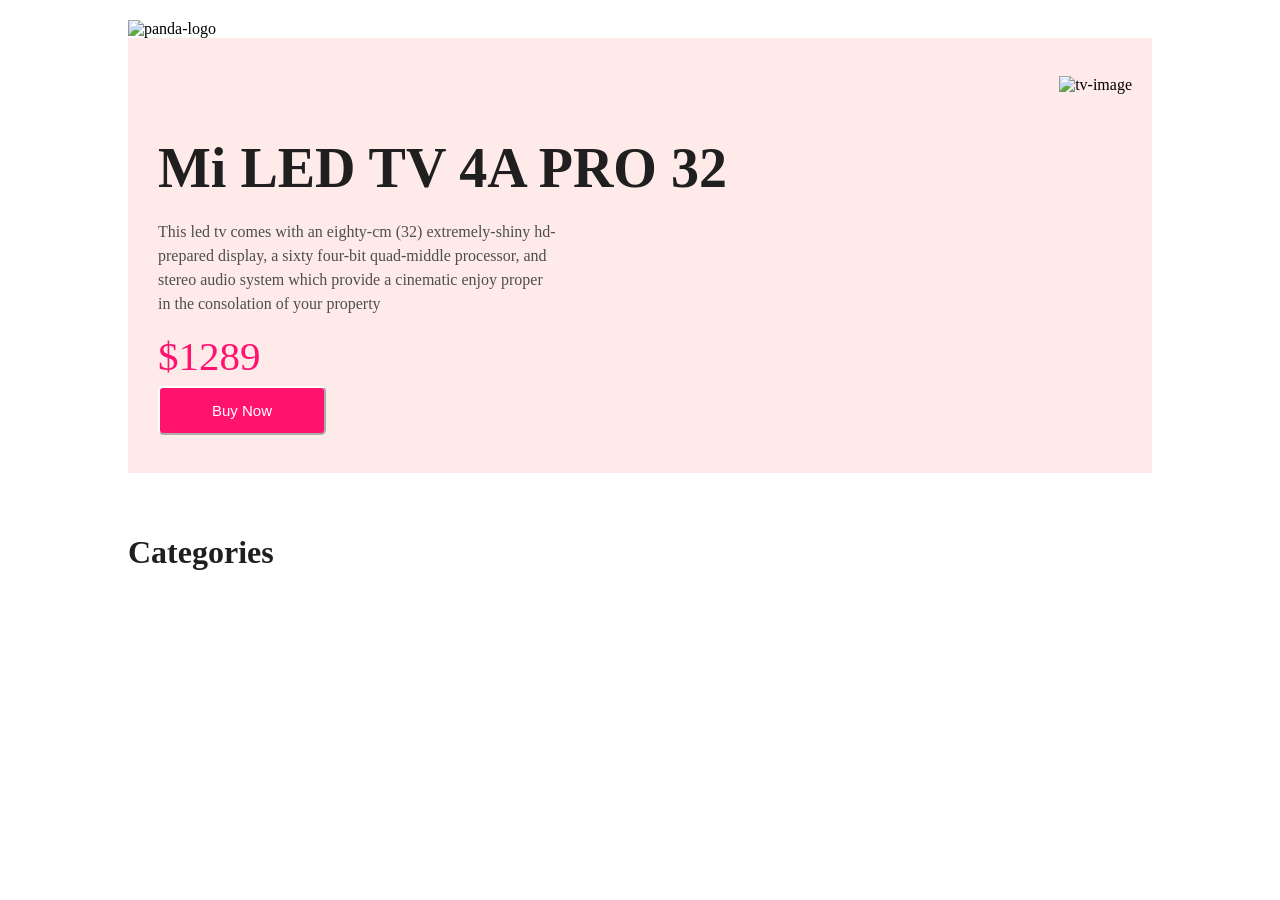
==== goods-panda.html @ e733883c "Category section added" ====
<!DOCTYPE html>
<html lang="en">

<head>
    <meta charset="UTF-8">
    <meta name="viewport" content="width=device-width, initial-scale=1.0">
    <title>Goods Panda</title>
    <link rel="shortcut icon" href="/goods-panda-resources/assets/logo.png" type="image/x-icon">
    <link rel="stylesheet" href="goods-panda.css">
</head>

<body>
    <header>
        <nav id="navbar">
            <div>
                <img src="/goods-panda-resources/assets/logo.png " alt="panda-logo">
            </div>
            <div>
                <img src="/goods-panda-resources/assets/menu-bar.png" alt="">
            </div>
        </nav>

    </header>
    <!-- Hero Section -->
    <section id="hero">
        <div style="
            padding-top: 60px;
           
            ">
            <p style="
             display: inline-block;
            margin: auto;
            color:  #1f1f1fFF;
            font-size: 56px;
            font-weight: 700;
            padding-left: 30px;
            height: 68px;
            " ‍>Mi LED TV 4A PRO 32</p>
            <p style="color: #4e4e4eFF;
            font-size: 16px;
            font-weight: 400;
                padding-left: 30px;
                /* padding-top: 10px; */
                /* padding-bottom: 20px; */
                width: 400px;
                line-height: 1.5;
                letter-spacing: 0px;
            ">This led tv comes with an eighty-cm (32) extremely-shiny hd-prepared display, a sixty four-bit
                quad-middle processor, and stereo audio system which provide a cinematic enjoy proper in the consolation
                of your property</p>
            <p style="
            display: inline-block;
            margin: auto;
            display: flex;
            color: #FF136F;
            font-size: 41px;
            font-weight: 500;
            line-height: 1.2;
            padding-left: 30px;
            ">$1289</p>
            <button type="button" style="
            margin-left: 30px;
            margin-top: 5px;
            background-color: #FF136F;
           width: 168px;
            border-radius: 5px;
            color: #ffff;
            border-color: white;
            padding-inline-start: 20px;
            padding-inline-end: 20px;
            padding-block-start: 14px;
            padding-block-end: 14px;
            font-size: 15px;
            
            ">Buy Now</button>
        </div>
        <div style=" 
        padding-right: 20px;
        
        ">
            <img src="/goods-panda-resources/assets/hero-tv.png" alt="tv-image">
        </div>
    </section>

    <!-- Categories Section -->
    <section style="margin-top: 60px;">
        <p style="color: #1f1f1fFF;
            font-size: 32px;
            font-weight: 600;
            line-height: 1.2
            
        
        ;">Categories</p>
        <div style="
            display:flex;
            justify-content: space-between;">
            <div style="
            background: linear-gradient(to bottom, rgba(255, 156, 53, 1) 0%);
            width: 350px;
            height: 110px;
            display:flex;
            justify-content: space-around;
             padding-top: 10px;
            border-radius: 8px;
            padding-bottom: 10px;
            ">
                <p style="
                    color: white;
                    font-size: 32px;
                    font-weight: 500;
                    line-height: 1.2;
                    ">Watch</p>
                <img src="/goods-panda-resources/assets/category-watch.png" alt="">
            </div>
            <div style="
            background: linear-gradient(to bottom, rgba(255, 19, 111, 1) 100%);
            width: 350px;
            height: 110px;
            display:flex;
            justify-content: space-around;
            padding-top: 10px;
            border-radius: 8px;
            padding-bottom: 10px;
            /* background-color: #ff136f; */
            ">
                <p style="
                    color: white;
                    font-size: 32px;
                    font-weight: 500;
                    line-height: 1.2;
                    ">Bag</p>
                <img src="/goods-panda-resources/assets/category-bag.png" alt="">
            </div>
            <div style="
            background: linear-gradient(to bottom, rgba(63, 7, 248, 1) 100%);
            width: 350px;
            height: 110px;
            display:flex;
            justify-content: space-around;
             padding-top: 10px;
            border-radius: 8px;
            padding-bottom: 10px;
            /* background-color: #3f07f8; */
            ">
                <p style="
                    color: white;
                    font-size: 32px;
                    font-weight: 500;
                    line-height: 1.2;
                    ">Shoes</p>
                <img src="/goods-panda-resources/assets/category-shoe.png" alt="">
            </div>
        </div>
    </section>
    <!--  -->
</body>

</html>
---- goods-panda.css ----
body {
    width: 80%;
    margin: 0 auto;
}

#navbar {
    display: flex;
    justify-content: space-between;
    padding-top: 20px;
}

#hero {
    background-color: #FEEAE9;
    display: flex;
    justify-content: space-between;
    padding-top: 38px;
    padding-bottom: 38px;
    
   
}
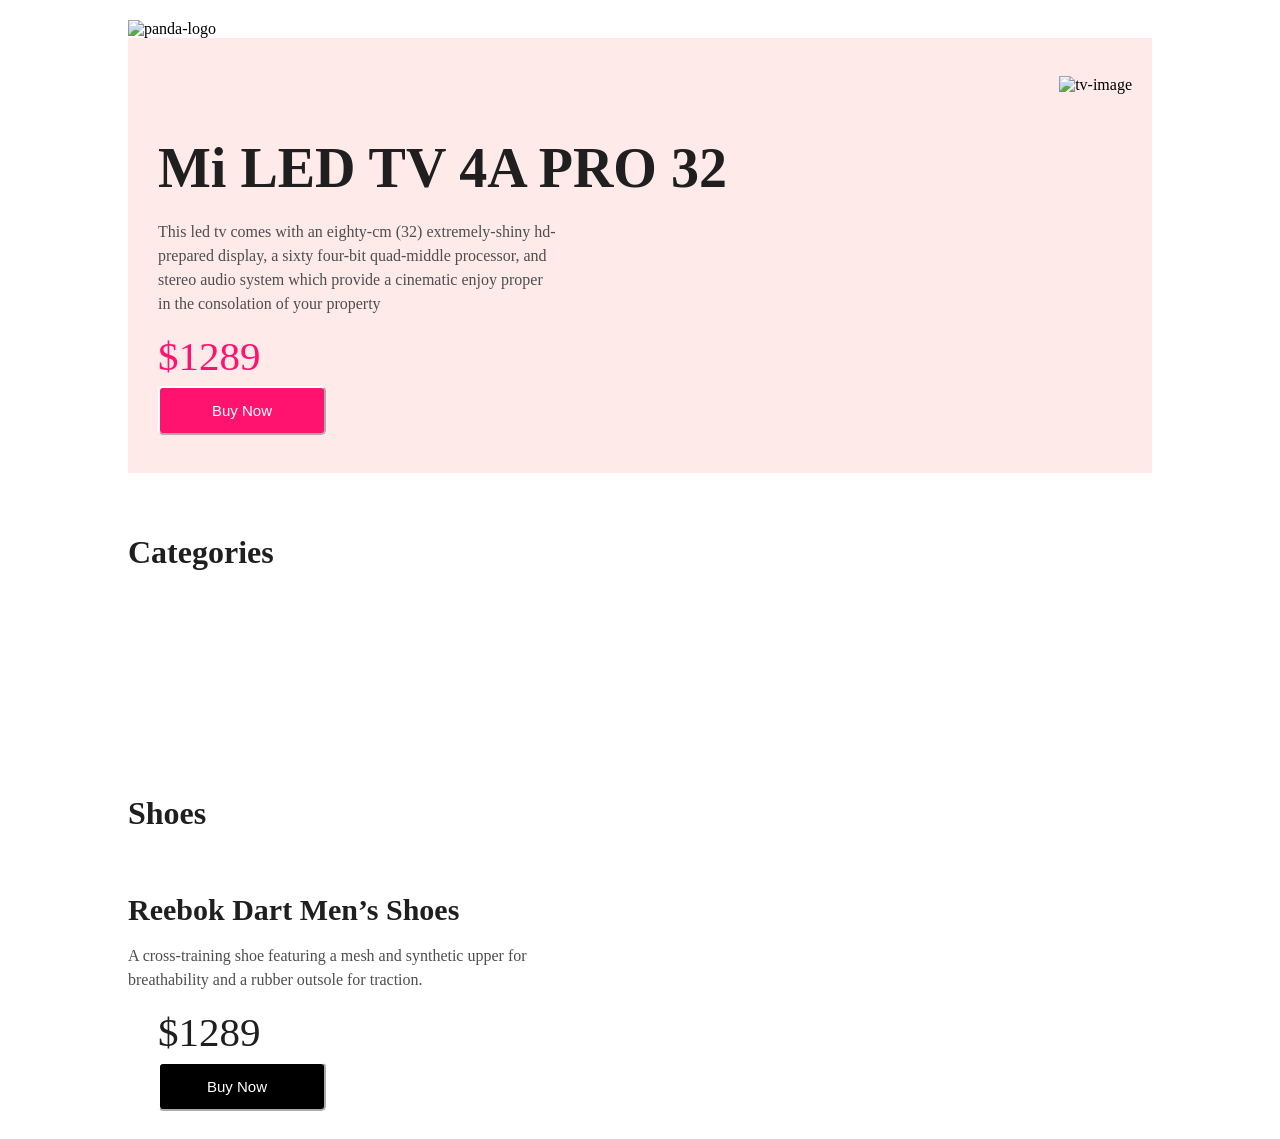
==== commit 56445759: "working on Shoes section" ====
--- a/goods-panda.html
+++ b/goods-panda.html
@@ -152,7 +152,94 @@
             </div>
         </div>
     </section>
-    <!--  -->
+    <!-- Shoes Section -->
+     <section style="margin-top: 60px;">
+        <p style="color: #1f1f1fFF;
+            font-size: 32px;
+            font-weight: 600;
+            line-height: 1.2
+            
+        
+        ;">Shoes</p>
+        <div style="
+            /* display:flex;
+            justify-content: space-between;*/">
+            <div style="
+            
+            /* width: 350px; */
+            /* height: 110px; */
+            /* display:flex; */
+            /* justify-content: space-around; */
+            box-shadow: ;
+             padding-top: 10px;
+            border-radius: 8px;
+            border-color: black;
+            padding-bottom: 10px;
+            ">
+            <img src="/goods-panda-resources/assets/shoe-1.png" alt="">
+             <p style="
+             /* display: inline-block; */
+            margin: auto;
+            color:  #1f1f1fFF;
+            font-size: 30px;
+            font-weight: 600;
+            /* padding-left: 30px; */
+            /* height: 68px; */
+            line-height: 1.2;
+            align-items: center;
+            " ‍>Reebok Dart Men’s Shoes</p>
+                <p style="color: #4e4e4eFF;
+            font-size: 16px;
+            font-weight: 400;
+                /* padding-left: 30px; */
+                /* padding-top: 10px; */
+                /* padding-bottom: 20px; */
+                width: 400px;
+                line-height: 1.5;
+                letter-spacing: 0px;
+                align-items: center;
+            ">A cross-training shoe featuring a mesh and synthetic upper for breathability and a rubber outsole for traction.</p>
+            <p style="
+            /* display: inline-block; */
+            margin: auto;
+            /* display: flex; */
+            color:  #1f1f1fFF;
+            font-size: 41px;
+            font-weight: 500;
+            line-height: 1.2;
+            padding-left: 30px;
+            justify-content: center;
+            ">$1289</p>
+            <button type="button" style="
+            margin-left: 30px;
+            margin-top: 5px;
+            background-color: black;
+           width: 168px;
+            border-radius: 5px;
+            color: #ffff;
+            border-color: white;
+            padding-inline-start: 20px;
+            padding-inline-end: 20px;
+            padding-block-start: 14px;
+            padding-block-end: 14px;
+            font-size: 15px;
+                display: flex;
+                align-items: center;
+                justify-content: center;
+                gap: 10px;
+            
+            ">Buy Now <span 
+            style="align-items: center;
+             display: flex;"><img src="/goods-panda-resources/assets/arrow.png" alt=""></span> </button>
+            </div>
+            <br>
+
+
+
+            
+        </div>
+    </section>
+
 </body>
 
 </html>
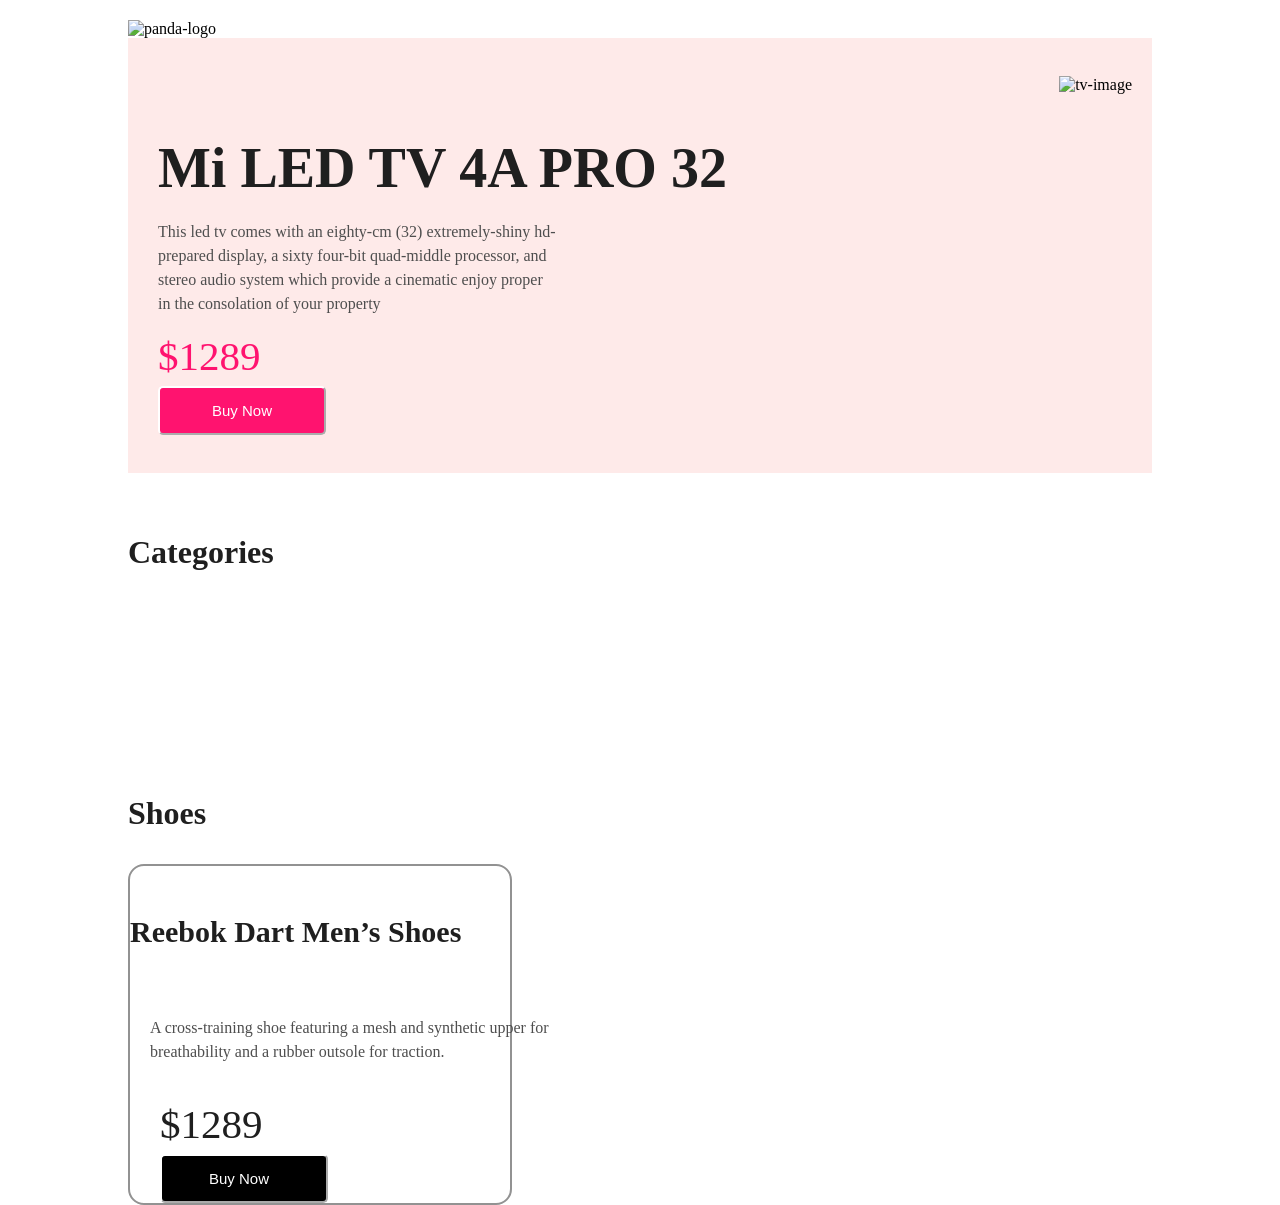
==== commit 2fa85d45: "Shoes Section Css assemble" ====
--- a/goods-panda.html
+++ b/goods-panda.html
@@ -163,76 +163,22 @@
         ;">Shoes</p>
         <div style="
             /* display:flex;
-            justify-content: space-between;*/">
-            <div style="
-            
-            /* width: 350px; */
-            /* height: 110px; */
-            /* display:flex; */
-            /* justify-content: space-around; */
-            box-shadow: ;
-             padding-top: 10px;
-            border-radius: 8px;
-            border-color: black;
-            padding-bottom: 10px;
+            justify-content: space-between;*/
             ">
+            <div class="card" >
             <img src="/goods-panda-resources/assets/shoe-1.png" alt="">
-             <p style="
-             /* display: inline-block; */
-            margin: auto;
-            color:  #1f1f1fFF;
-            font-size: 30px;
-            font-weight: 600;
-            /* padding-left: 30px; */
-            /* height: 68px; */
-            line-height: 1.2;
-            align-items: center;
-            " ‍>Reebok Dart Men’s Shoes</p>
-                <p style="color: #4e4e4eFF;
-            font-size: 16px;
-            font-weight: 400;
-                /* padding-left: 30px; */
-                /* padding-top: 10px; */
-                /* padding-bottom: 20px; */
-                width: 400px;
-                line-height: 1.5;
-                letter-spacing: 0px;
-                align-items: center;
-            ">A cross-training shoe featuring a mesh and synthetic upper for breathability and a rubber outsole for traction.</p>
-            <p style="
-            /* display: inline-block; */
-            margin: auto;
-            /* display: flex; */
-            color:  #1f1f1fFF;
-            font-size: 41px;
-            font-weight: 500;
-            line-height: 1.2;
-            padding-left: 30px;
-            justify-content: center;
-            ">$1289</p>
-            <button type="button" style="
-            margin-left: 30px;
-            margin-top: 5px;
-            background-color: black;
-           width: 168px;
-            border-radius: 5px;
-            color: #ffff;
-            border-color: white;
-            padding-inline-start: 20px;
-            padding-inline-end: 20px;
-            padding-block-start: 14px;
-            padding-block-end: 14px;
-            font-size: 15px;
-                display: flex;
-                align-items: center;
-                justify-content: center;
-                gap: 10px;
-            
-            ">Buy Now <span 
+             <p class="title" ‍>Reebok Dart Men’s Shoes</p>
+
+            <p class="description" 
+            >A cross-training shoe featuring a mesh and synthetic upper for breathability and a rubber outsole for traction.</p>
+
+            <p class="price" >$1289</p>
+
+            <button type="button" class="buyButton" >Buy Now <span 
             style="align-items: center;
              display: flex;"><img src="/goods-panda-resources/assets/arrow.png" alt=""></span> </button>
             </div>
-            <br>
+            
 
 
 
--- a/goods-panda.css
+++ b/goods-panda.css
@@ -15,6 +15,83 @@
     justify-content: space-between;
     padding-top: 38px;
     padding-bottom: 38px;
-    
+
+
+}
+
+.card {
+    width: 380px;
+    /* height: 110px; */
+    /* display:flex; */
+    /* justify-content: space-around; */
+    background-color: #ffffffFF;
+
+    border-radius: 16px;
+    border: 2px;
+    border-color: #929292FF;
+    border-style: solid;
+    align-items: center;
+    /* padding: 20px; */
+
+}
+
+.title {
+    /* display: inline-block; */
+    /* margin: auto; */
+    color: #1f1f1fFF;
+    font-size: 30px;
+    font-weight: 600;
+    /* padding-left: 30px; */
+    /* height: 68px; */
+    line-height: 1.2;
+    align-items: center;
+}
+
+.description {
+    color: #4e4e4eFF;
+    font-size: 16px;
+    font-weight: 400;
+    /* padding-left: 30px; */
+    /* padding-top: 10px; */
+    /* padding-bottom: 20px; */
+    width: 400px;
+    line-height: 1.5;
+    letter-spacing: 0px;
+    display:inline-block;
+    /* justify-content: center; */
+    /* align-items: center; */
+    padding: 20px;
    
+}
+
+.price {
+    /* display: inline-block; */
+    margin: auto;
+    /* display: flex; */
+    color: #1f1f1fFF;
+    font-size: 41px;
+    font-weight: 500;
+    line-height: 1.2;
+    padding-left: 30px;
+    justify-content: center;
+}
+
+.buyButton {
+    margin-left: 30px;
+    margin-top: 5px;
+    background-color: black;
+    width: 168px;
+    border-radius: 5px;
+    color: #ffff;
+    border-color: white;
+    padding-inline-start: 20px;
+    padding-inline-end: 20px;
+    padding-block-start: 14px;
+    padding-block-end: 14px;
+    font-size: 15px;
+    display: flex;
+    align-items: center;
+    justify-content: center;
+    gap: 10px;
+
 }
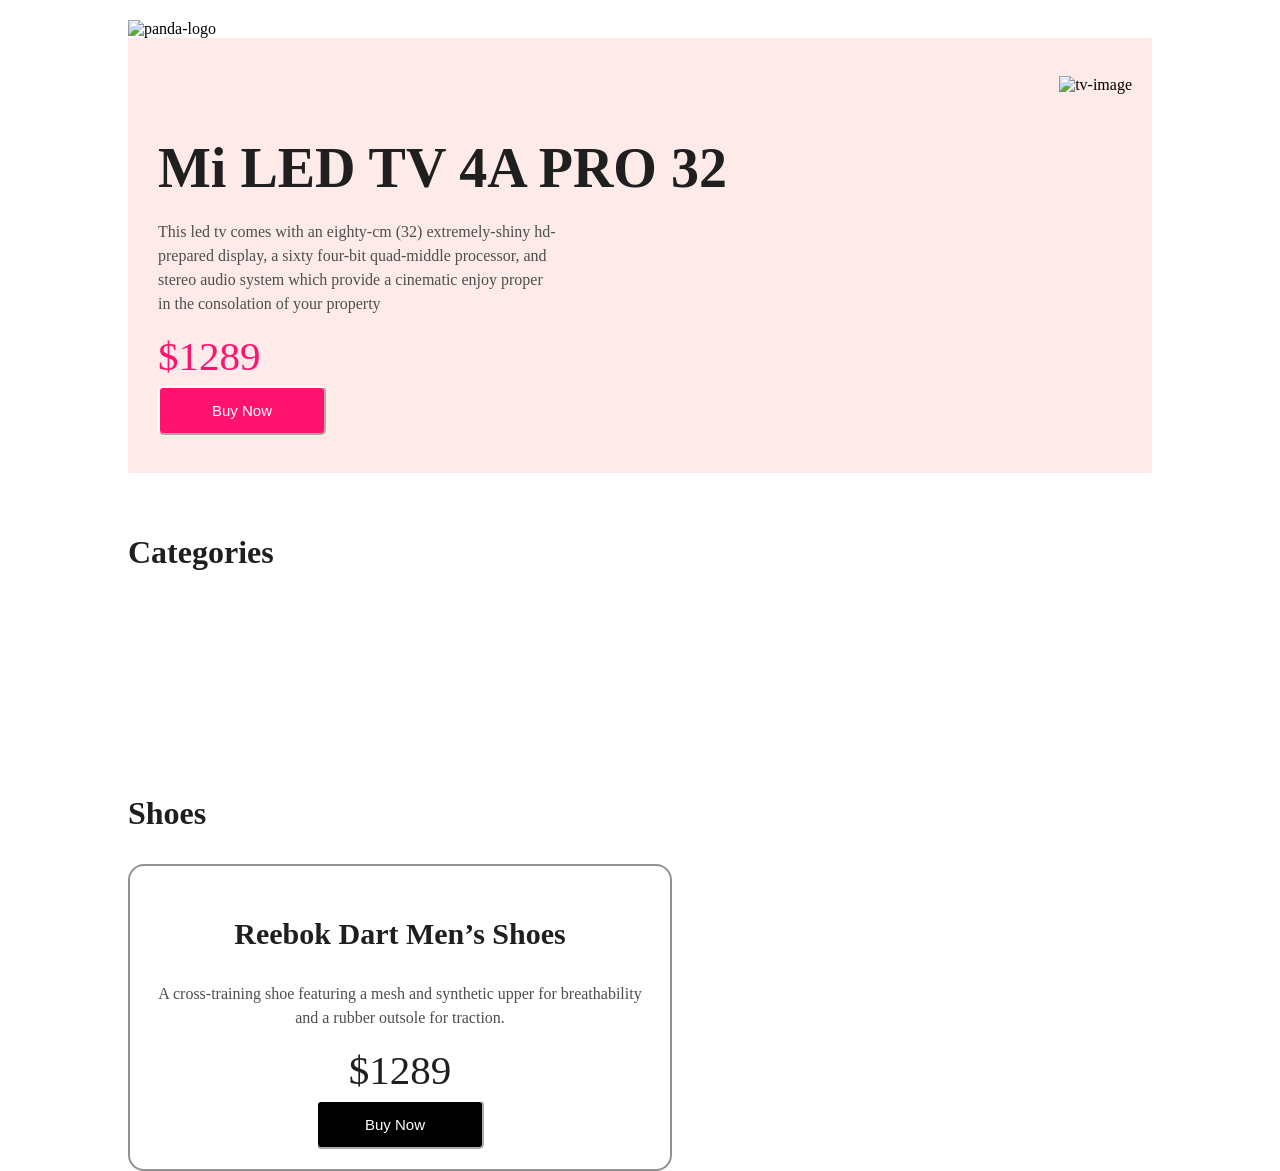
==== commit b8b733bf: "Shoes Card complete" ====
--- a/goods-panda.html
+++ b/goods-panda.html
@@ -166,7 +166,7 @@
             justify-content: space-between;*/
             ">
             <div class="card" >
-            <img src="/goods-panda-resources/assets/shoe-1.png" alt="">
+            <img class="image"  src="/goods-panda-resources/assets/shoe-1.png" alt="">
              <p class="title" ‍>Reebok Dart Men’s Shoes</p>
 
             <p class="description" 
@@ -174,9 +174,14 @@
 
             <p class="price" >$1289</p>
 
-            <button type="button" class="buyButton" >Buy Now <span 
+            <div style="
+            display: flex;
+            justify-content: center;
+            ">
+                <button type="button" class="buyButton" >Buy Now <span 
             style="align-items: center;
              display: flex;"><img src="/goods-panda-resources/assets/arrow.png" alt=""></span> </button>
+            </div>
             </div>
             
 
--- a/goods-panda.css
+++ b/goods-panda.css
@@ -20,7 +20,7 @@
 }
 
 .card {
-    width: 380px;
+    width: 500px;
     /* height: 110px; */
     /* display:flex; */
     /* justify-content: space-around; */
@@ -31,8 +31,17 @@
     border-color: #929292FF;
     border-style: solid;
     align-items: center;
-    /* padding: 20px; */
+    padding: 20px;
 
+}
+
+.image {
+    /* display: flex;
+            justify-content: center;
+            align-items: center; */
+    display: block;
+    margin-left: auto;
+    margin-right: auto;
 }
 
 .title {
@@ -44,23 +53,20 @@
     /* padding-left: 30px; */
     /* height: 68px; */
     line-height: 1.2;
-    align-items: center;
+    /* align-items: center; */
+    text-align: center;
 }
 
 .description {
     color: #4e4e4eFF;
     font-size: 16px;
     font-weight: 400;
-    /* padding-left: 30px; */
-    /* padding-top: 10px; */
-    /* padding-bottom: 20px; */
-    width: 400px;
+    /* width: 400px; */
     line-height: 1.5;
     letter-spacing: 0px;
-    display:inline-block;
-    /* justify-content: center; */
-    /* align-items: center; */
-    padding: 20px;
+    text-align: center;
+
+
    
 }
 
@@ -72,12 +78,11 @@
     font-size: 41px;
     font-weight: 500;
     line-height: 1.2;
-    padding-left: 30px;
-    justify-content: center;
+    text-align: center;
 }
 
 .buyButton {
-    margin-left: 30px;
+    /* margin-left: 30px; */
     margin-top: 5px;
     background-color: black;
     width: 168px;
@@ -93,5 +98,6 @@
     align-items: center;
     justify-content: center;
     gap: 10px;
+    
+}
 
-}
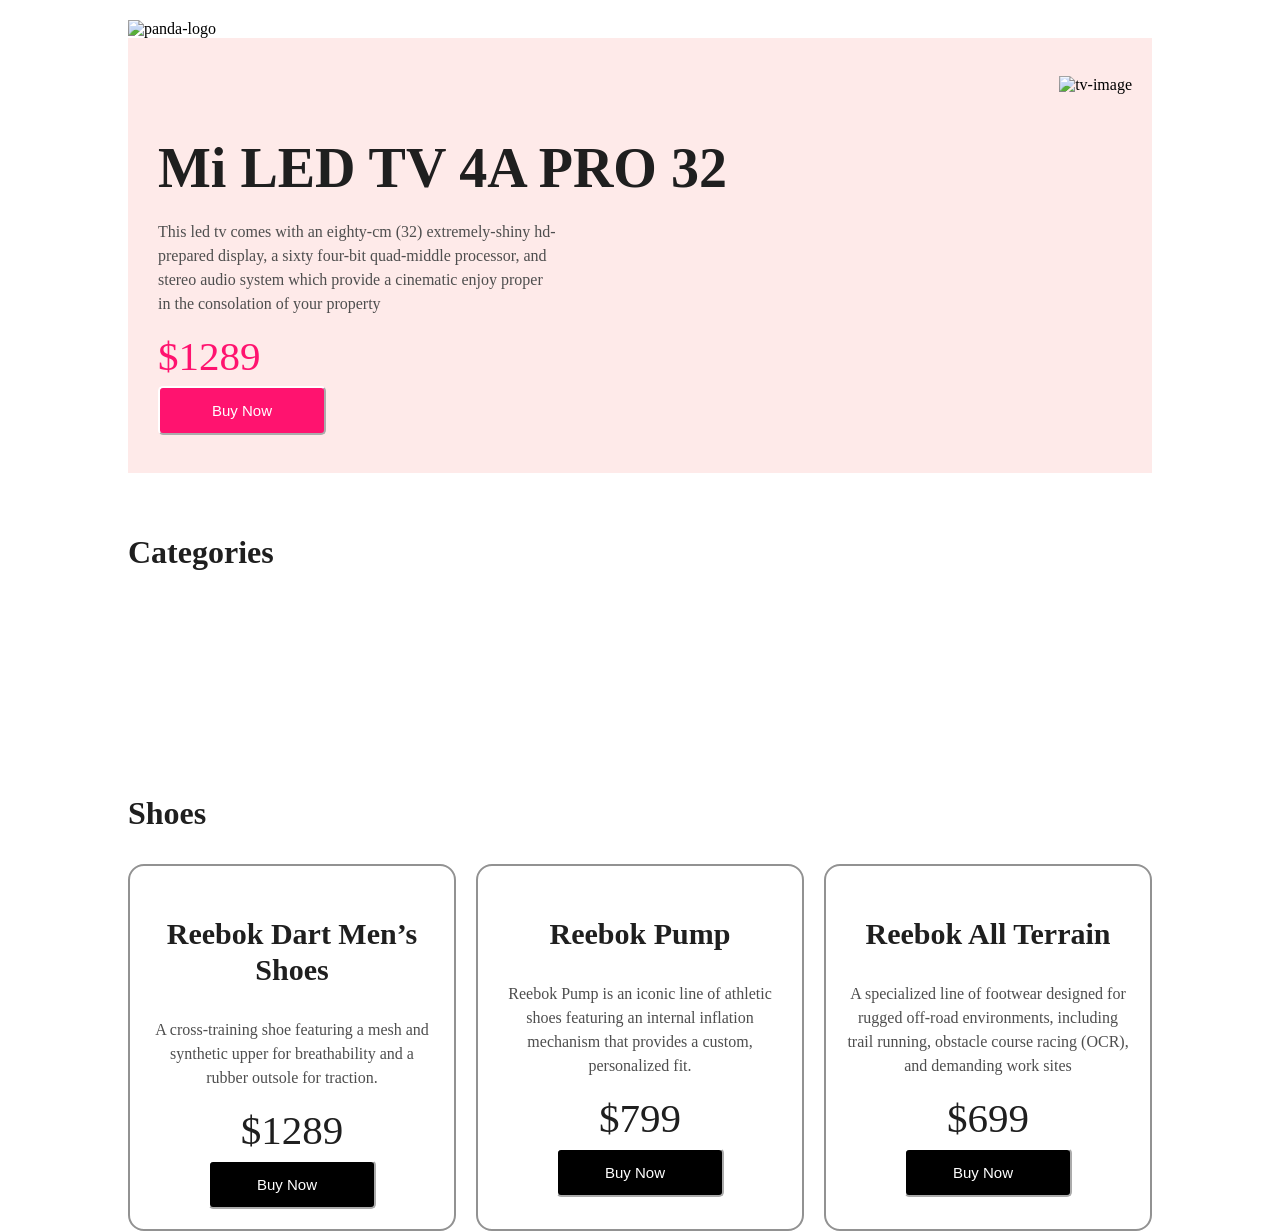
==== commit c3bd324a: "Shoe's Section Completed" ====
--- a/goods-panda.html
+++ b/goods-panda.html
@@ -162,8 +162,9 @@
         
         ;">Shoes</p>
         <div style="
-            /* display:flex;
-            justify-content: space-between;*/
+            display:flex;
+            justify-content: space-between;
+            gap: 20px;
             ">
             <div class="card" >
             <img class="image"  src="/goods-panda-resources/assets/shoe-1.png" alt="">
@@ -183,6 +184,42 @@
              display: flex;"><img src="/goods-panda-resources/assets/arrow.png" alt=""></span> </button>
             </div>
             </div>
+            <div class="card" >
+            <img class="image"  src="/goods-panda-resources/assets/shoe-2.png" alt="">
+             <p class="title" ‍>Reebok Pump</p>
+
+            <p class="description" 
+            >Reebok Pump is an iconic line of athletic shoes featuring an internal inflation mechanism that provides a custom, personalized fit.</p>
+
+            <p class="price" >$799</p>
+
+            <div style="
+            display: flex;
+            justify-content: center;
+            ">
+                <button type="button" class="buyButton" >Buy Now <span 
+            style="align-items: center;
+             display: flex;"><img src="/goods-panda-resources/assets/arrow.png" alt=""></span> </button>
+            </div>
+            </div>
+            <div class="card" >
+            <img class="image"  src="/goods-panda-resources/assets/shoe-3.png" alt="">
+             <p class="title" ‍>Reebok All Terrain</p>
+
+            <p class="description" 
+            >A specialized line of footwear designed for rugged off-road environments, including trail running, obstacle course racing (OCR), and demanding work sites</p>
+
+            <p class="price" >$699</p>
+
+            <div style="
+            display: flex;
+            justify-content: center;
+            ">
+                <button type="button" class="buyButton" >Buy Now <span 
+            style="align-items: center;
+             display: flex;"><img src="/goods-panda-resources/assets/arrow.png" alt=""></span> </button>
+            </div>
+            </div>
             
 
 
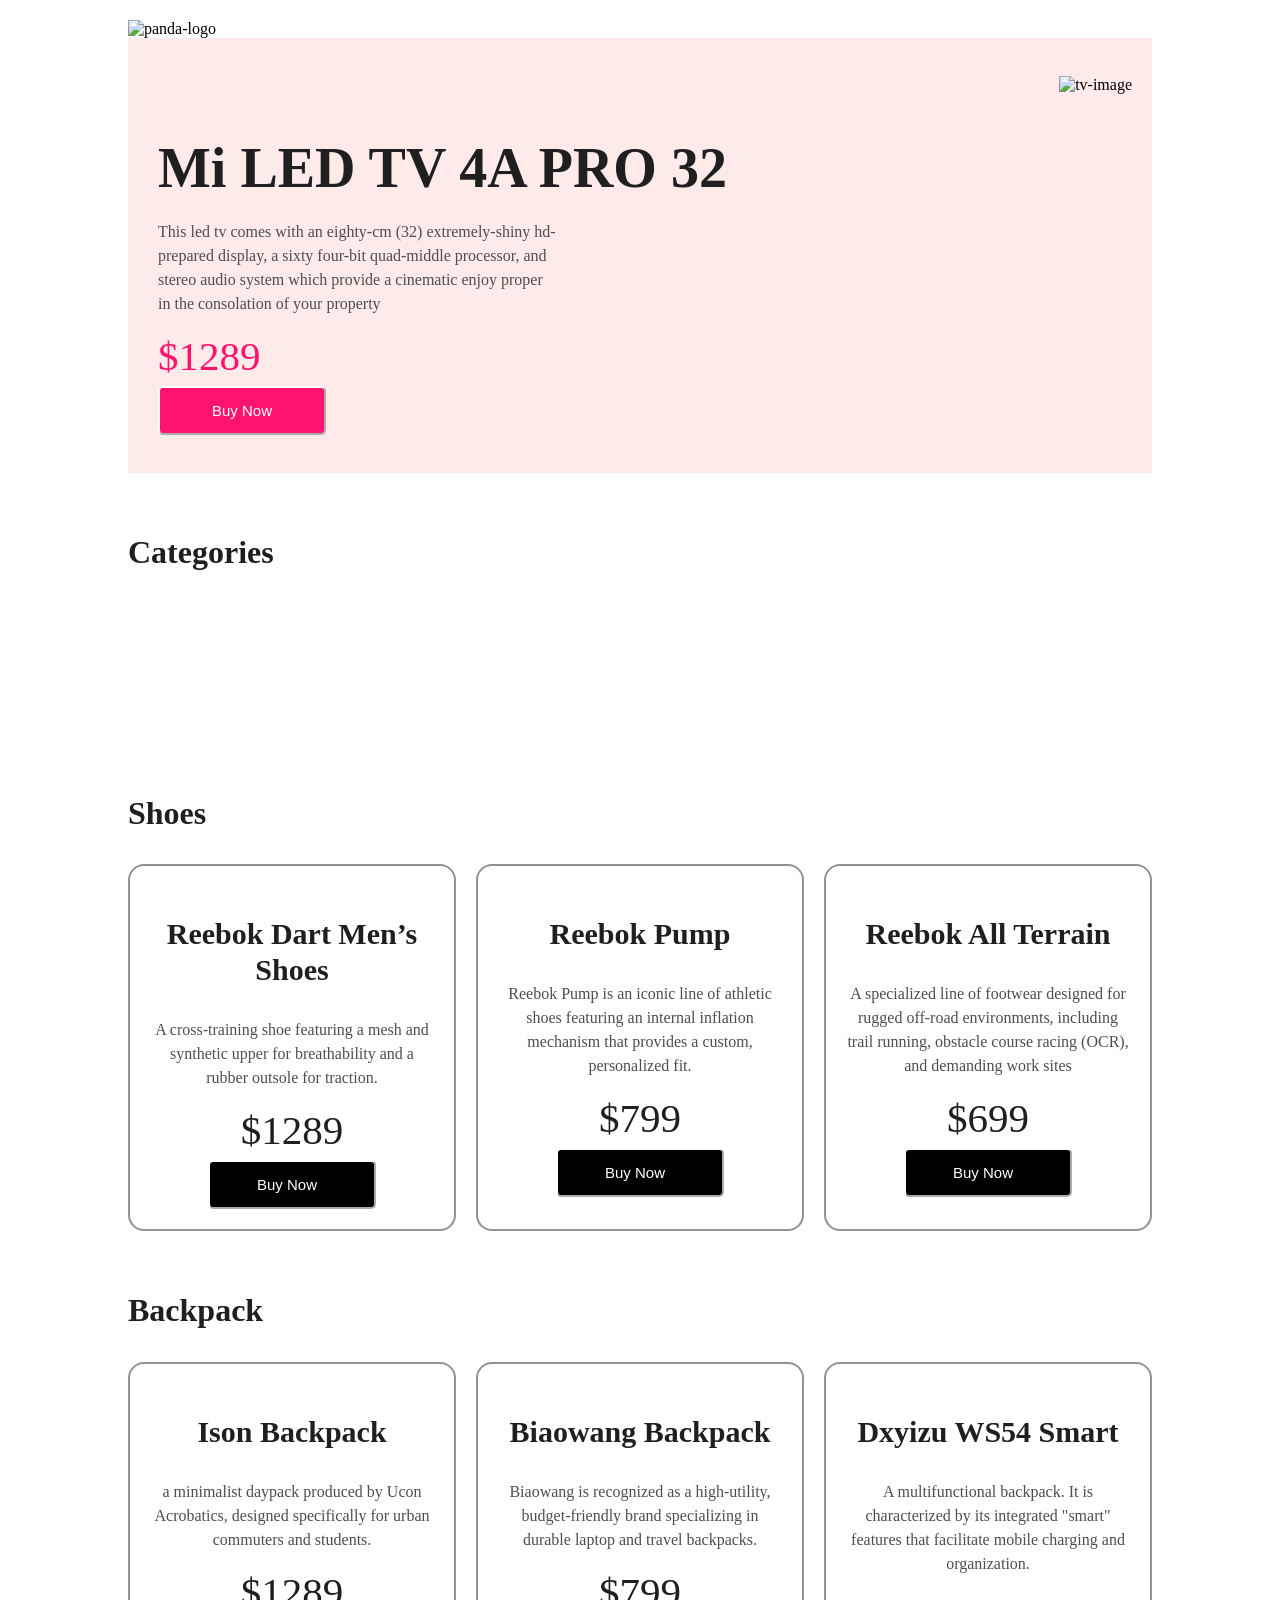
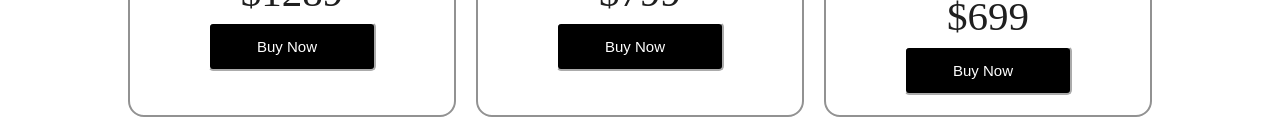
==== commit c0b3c5f2: "Backpack Section added" ====
--- a/goods-panda.html
+++ b/goods-panda.html
@@ -219,12 +219,77 @@
             style="align-items: center;
              display: flex;"><img src="/goods-panda-resources/assets/arrow.png" alt=""></span> </button>
             </div>
-            </div>
-            
-
-
-
-            
+            </div>          
+        </div>
+    </section>
+    <!-- Backpack Section -->
+     <section style="margin-top: 60px;">
+        <p style="color: #1f1f1fFF;
+            font-size: 32px;
+            font-weight: 600;
+            line-height: 1.2
+            
+        
+        ;">Backpack</p>
+        <div style="
+            display:flex;
+            justify-content: space-between;
+            gap: 20px;
+            ">
+            <div class="card" >
+            <img class="image"  src="/goods-panda-resources/assets/bag-1.png" alt="">
+             <p class="title" ‍>Ison Backpack</p>
+
+            <p class="description" 
+            >a minimalist daypack produced by Ucon Acrobatics, designed specifically for urban commuters and students.</p>
+
+            <p class="price" >$1289</p>
+
+            <div style="
+            display: flex;
+            justify-content: center;
+            ">
+                <button type="button" class="buyButton" >Buy Now <span 
+            style="align-items: center;
+             display: flex;"><img src="/goods-panda-resources/assets/arrow.png" alt=""></span> </button>
+            </div>
+            </div>
+            <div class="card" >
+            <img class="image"  src="/goods-panda-resources/assets/bag-2.png" alt="">
+             <p class="title" ‍>Biaowang Backpack</p>
+
+            <p class="description" 
+            >Biaowang is recognized as a high-utility, budget-friendly brand specializing in durable laptop and travel backpacks.</p>
+
+            <p class="price" >$799</p>
+
+            <div style="
+            display: flex;
+            justify-content: center;
+            ">
+                <button type="button" class="buyButton" >Buy Now <span 
+            style="align-items: center;
+             display: flex;"><img src="/goods-panda-resources/assets/arrow.png" alt=""></span> </button>
+            </div>
+            </div>
+            <div class="card" >
+            <img class="image"  src="/goods-panda-resources/assets/bag-3.png" alt="">
+             <p class="title" ‍>Dxyizu WS54 Smart</p>
+
+            <p class="description" 
+            > A multifunctional backpack. It is characterized by its  integrated "smart" features that facilitate mobile charging and organization.</p>
+
+            <p class="price" >$699</p>
+
+            <div style="
+            display: flex;
+            justify-content: center;
+            ">
+                <button type="button" class="buyButton" >Buy Now <span 
+            style="align-items: center;
+             display: flex;"><img src="/goods-panda-resources/assets/arrow.png" alt=""></span> </button>
+            </div>
+            </div>          
         </div>
     </section>
 
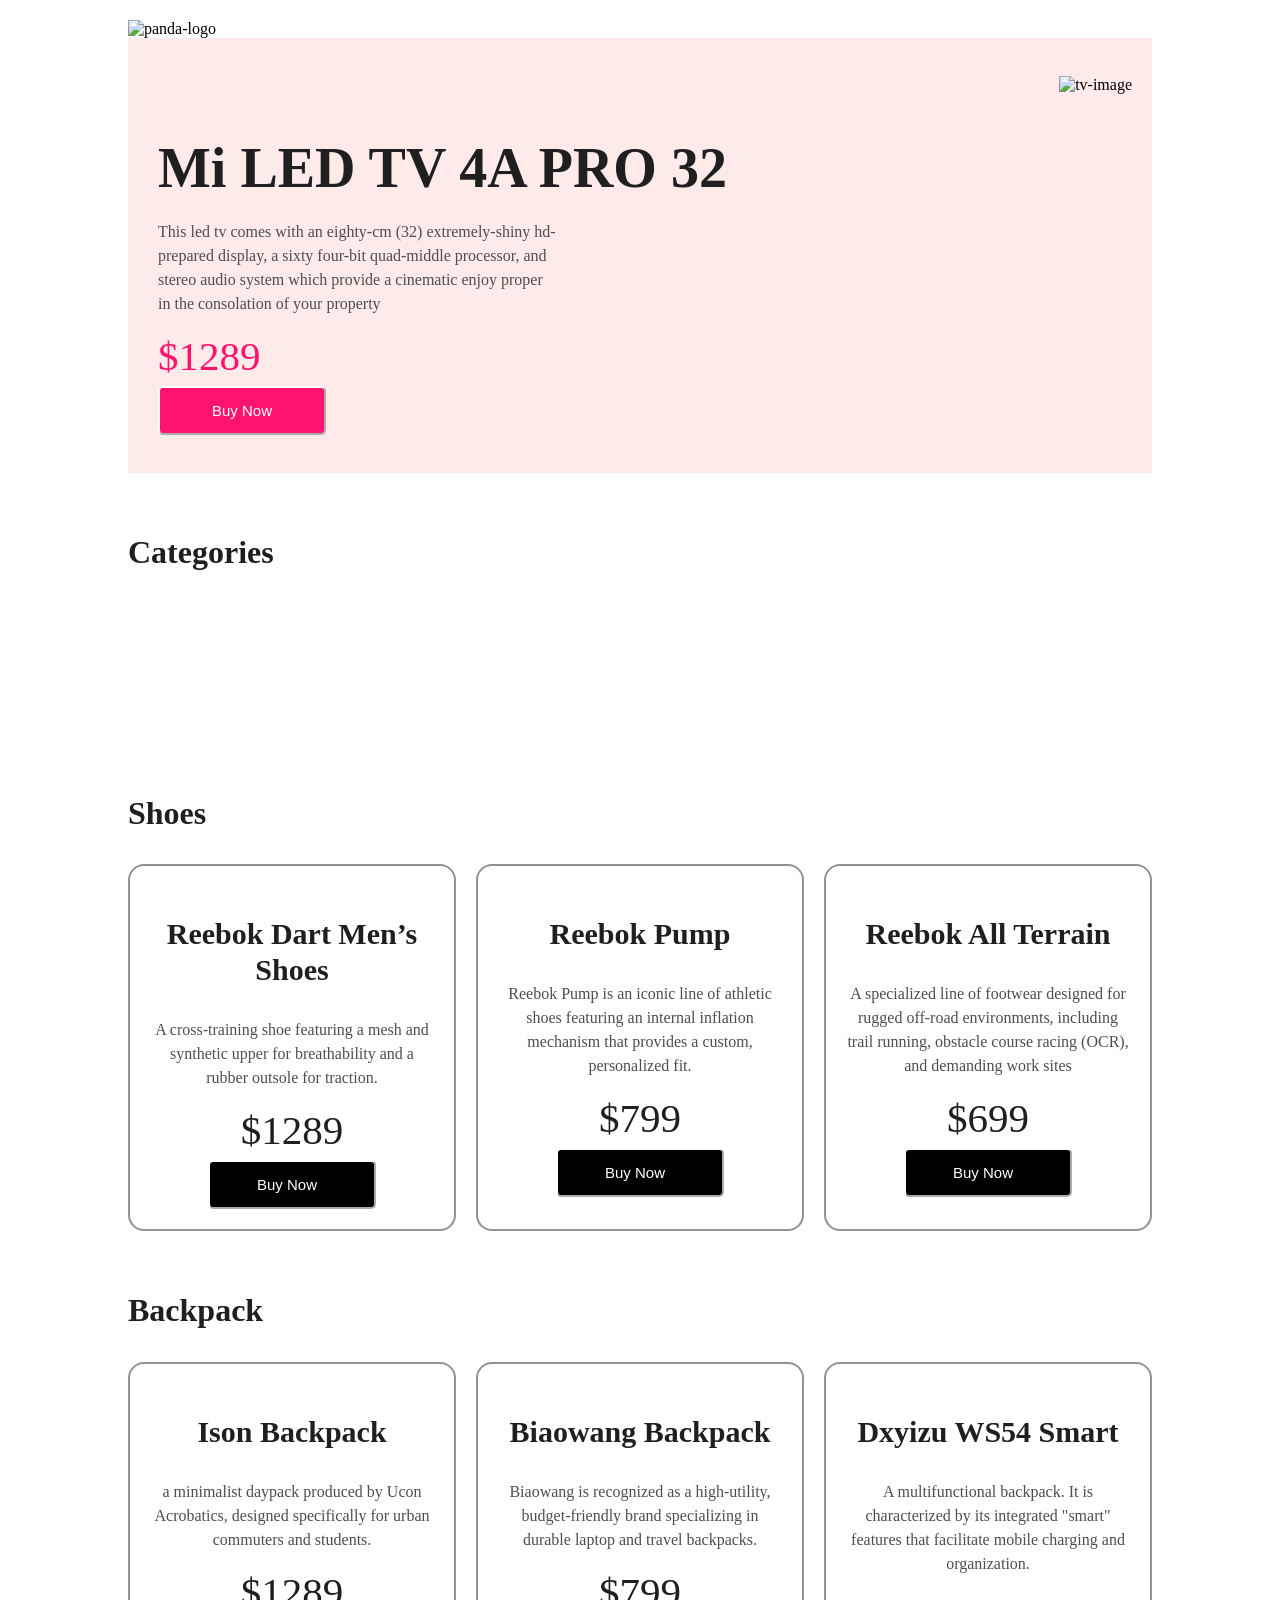
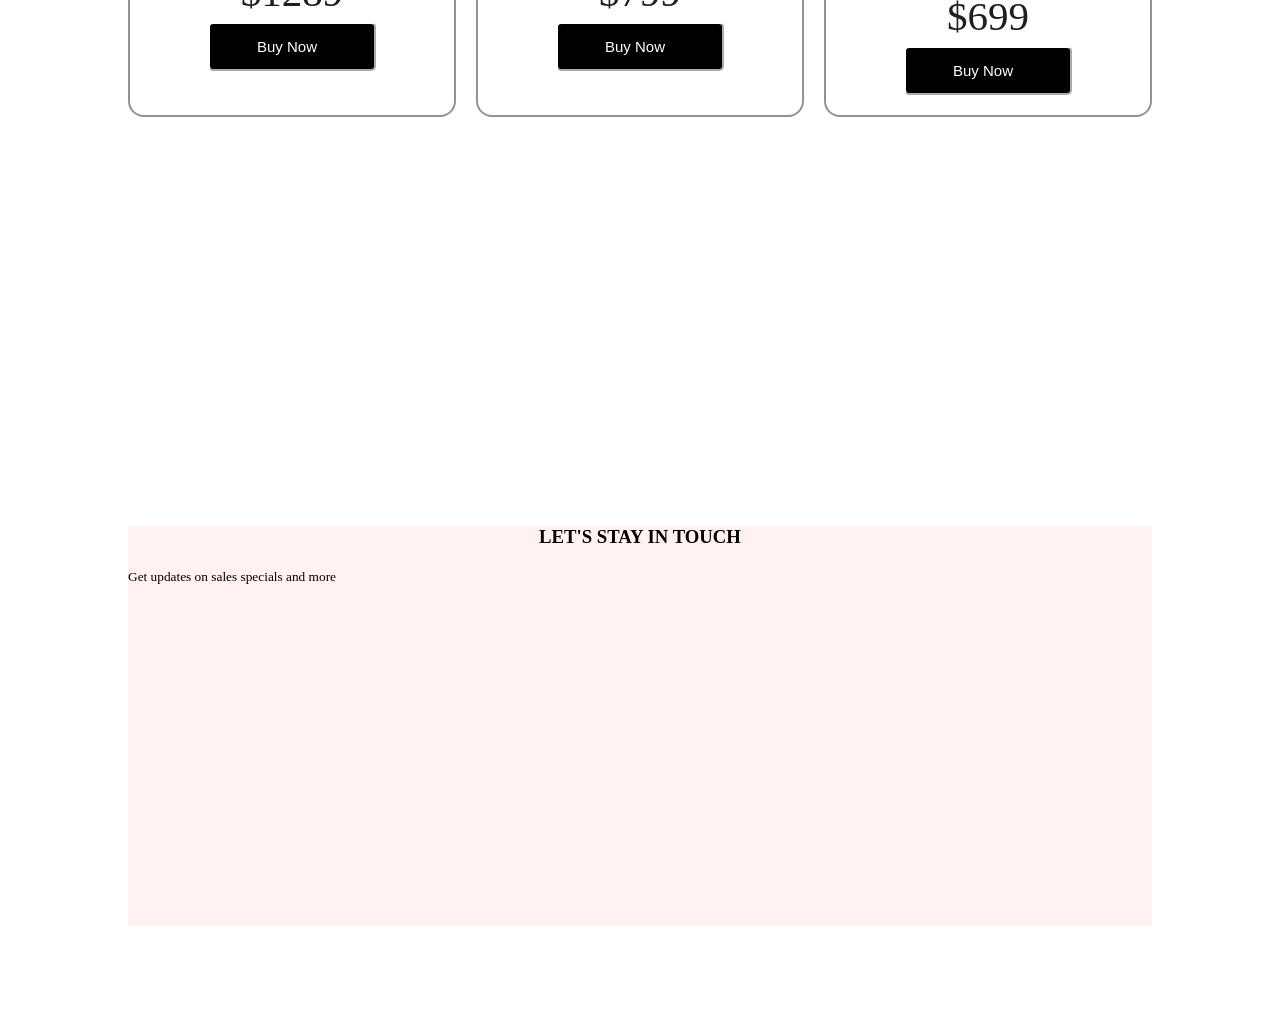
==== commit cfc5abf4: "working on footer" ====
--- a/goods-panda.html
+++ b/goods-panda.html
@@ -293,6 +293,14 @@
         </div>
     </section>
 
+    <!-- Footer Section -->
+     <footer>
+        <div>
+            <h3>LET'S STAY IN TOUCH</h3>
+            <small>Get updates on sales specials and more</small>
+        </div>
+     </footer>
+
 </body>
 
 </html>
--- a/goods-panda.css
+++ b/goods-panda.css
@@ -101,3 +101,23 @@
     
 }
 
+footer {
+    margin-top: 40%;
+    margin-bottom: 10%;
+    background: #fff2f1FF;
+    height: 400px;
+    width: 100%;
+}
+
+footer h3 {
+    text-align: center;
+    justify-content: center;
+    align-items: center;
+}
+
+footer small {
+    text-align: center;
+    justify-content: center;
+    align-items: center;
+}
+
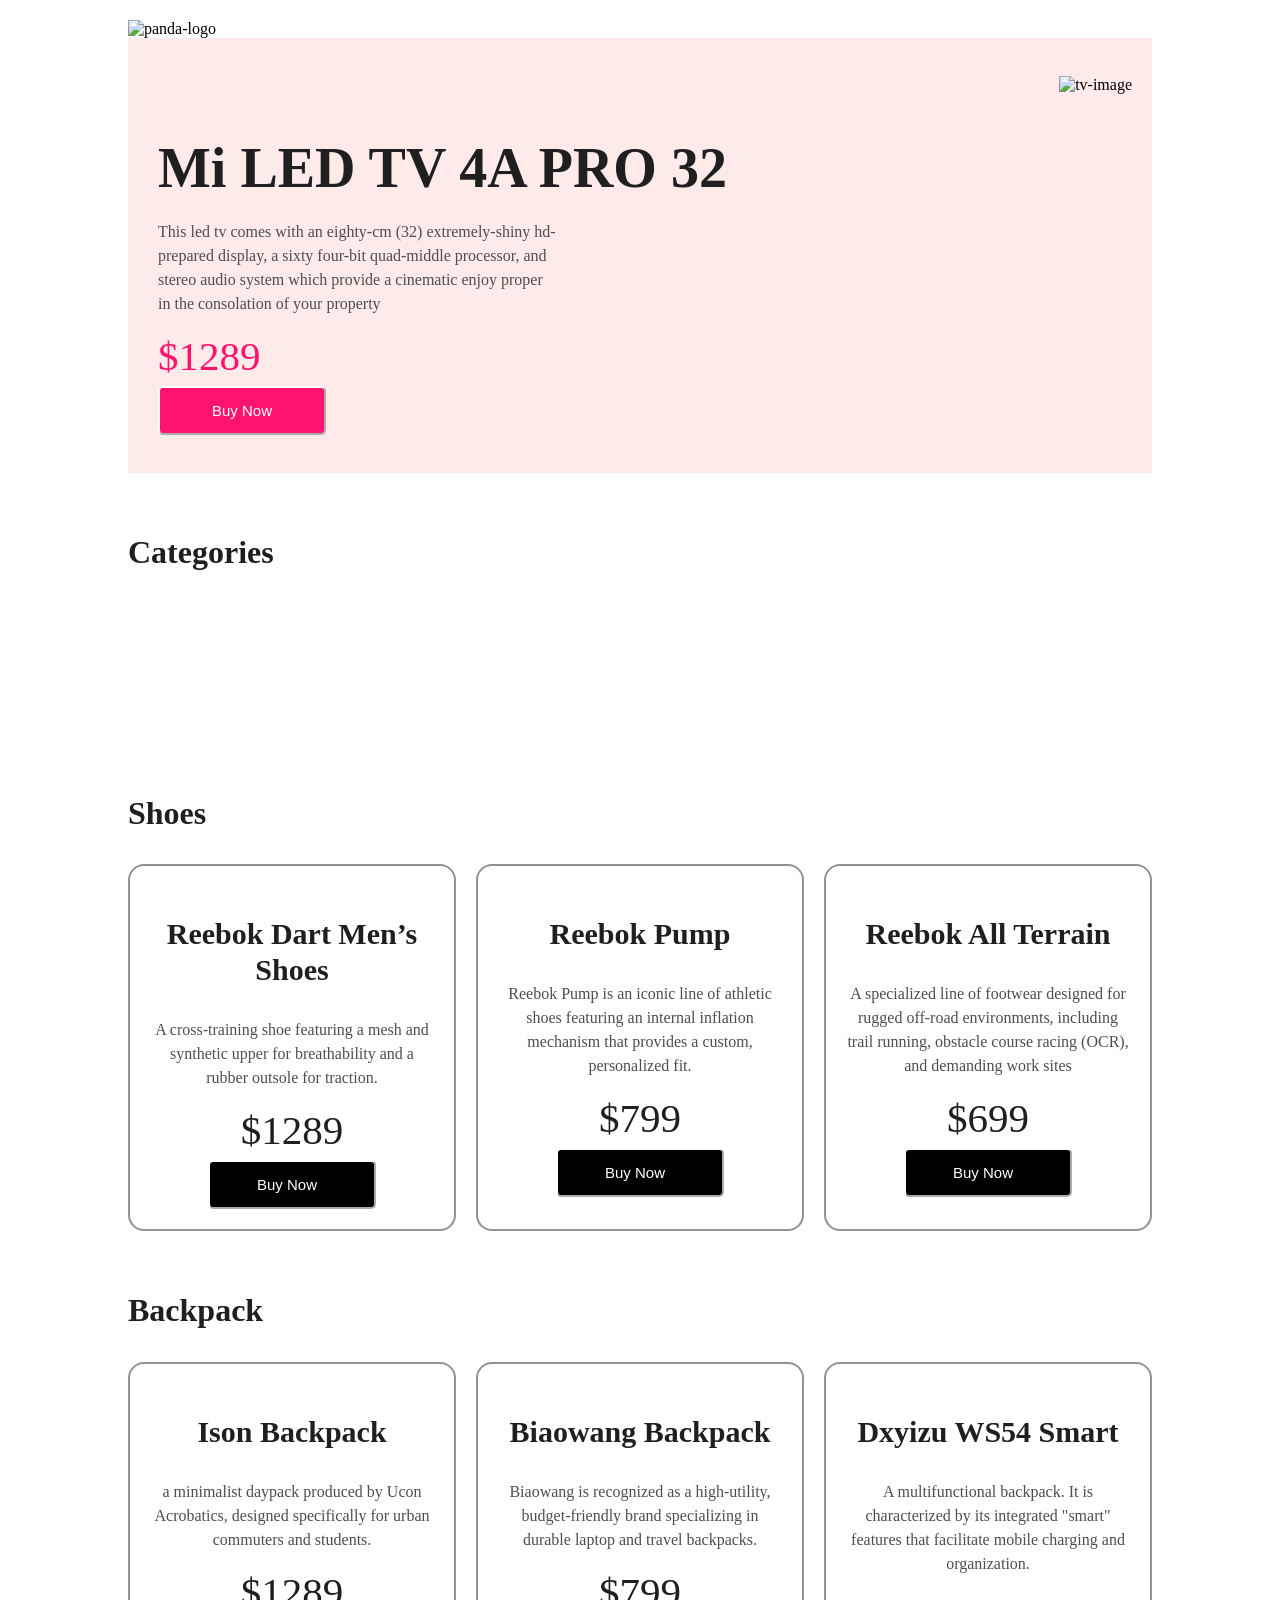
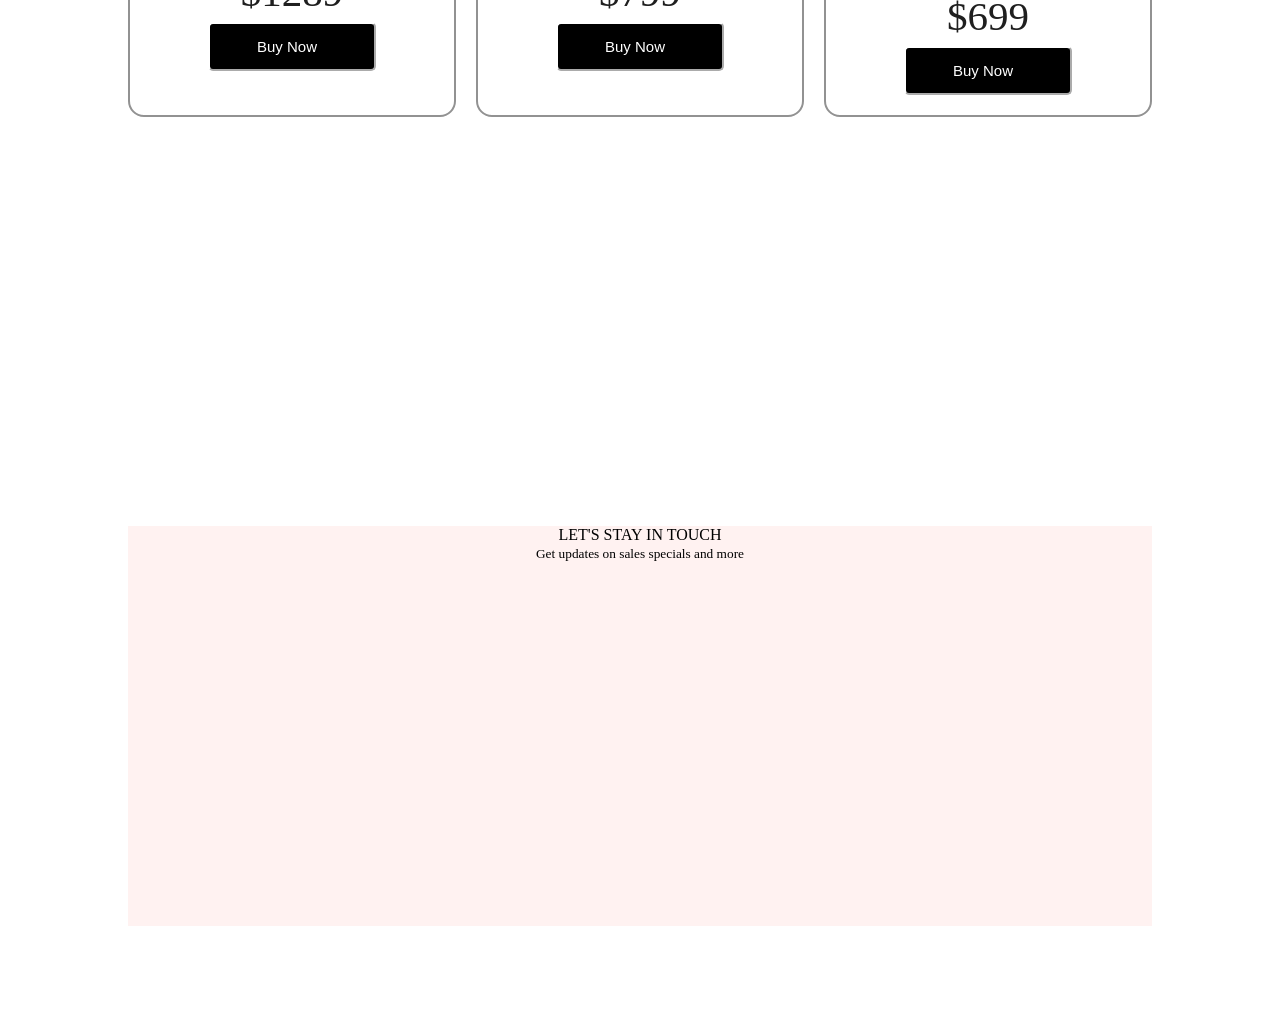
==== commit a60b42df: "working on footer heading" ====
--- a/goods-panda.html
+++ b/goods-panda.html
@@ -295,9 +295,16 @@
 
     <!-- Footer Section -->
      <footer>
-        <div>
-            <h3>LET'S STAY IN TOUCH</h3>
-            <small>Get updates on sales specials and more</small>
+        <div style="
+        /* display: flex;
+        justify-content: center;
+        align-items: center; */
+        ">
+            <p id="heading">LET'S STAY IN TOUCH
+                <br>
+              <small>Get updates on sales specials and more</small>  
+            </p>
+            
         </div>
      </footer>
 
--- a/goods-panda.css
+++ b/goods-panda.css
@@ -109,15 +109,17 @@
     width: 100%;
 }
 
-footer h3 {
+#heading {
+    /* display: block; */
     text-align: center;
-    justify-content: center;
-    align-items: center;
+    /* justify-content: center;
+    align-items: center; */
 }
 
-footer small {
+#footerNote {
+    display: block;
     text-align: center;
-    justify-content: center;
-    align-items: center;
+    /* justify-content: center;
+    align-items: center; */
 }
 
